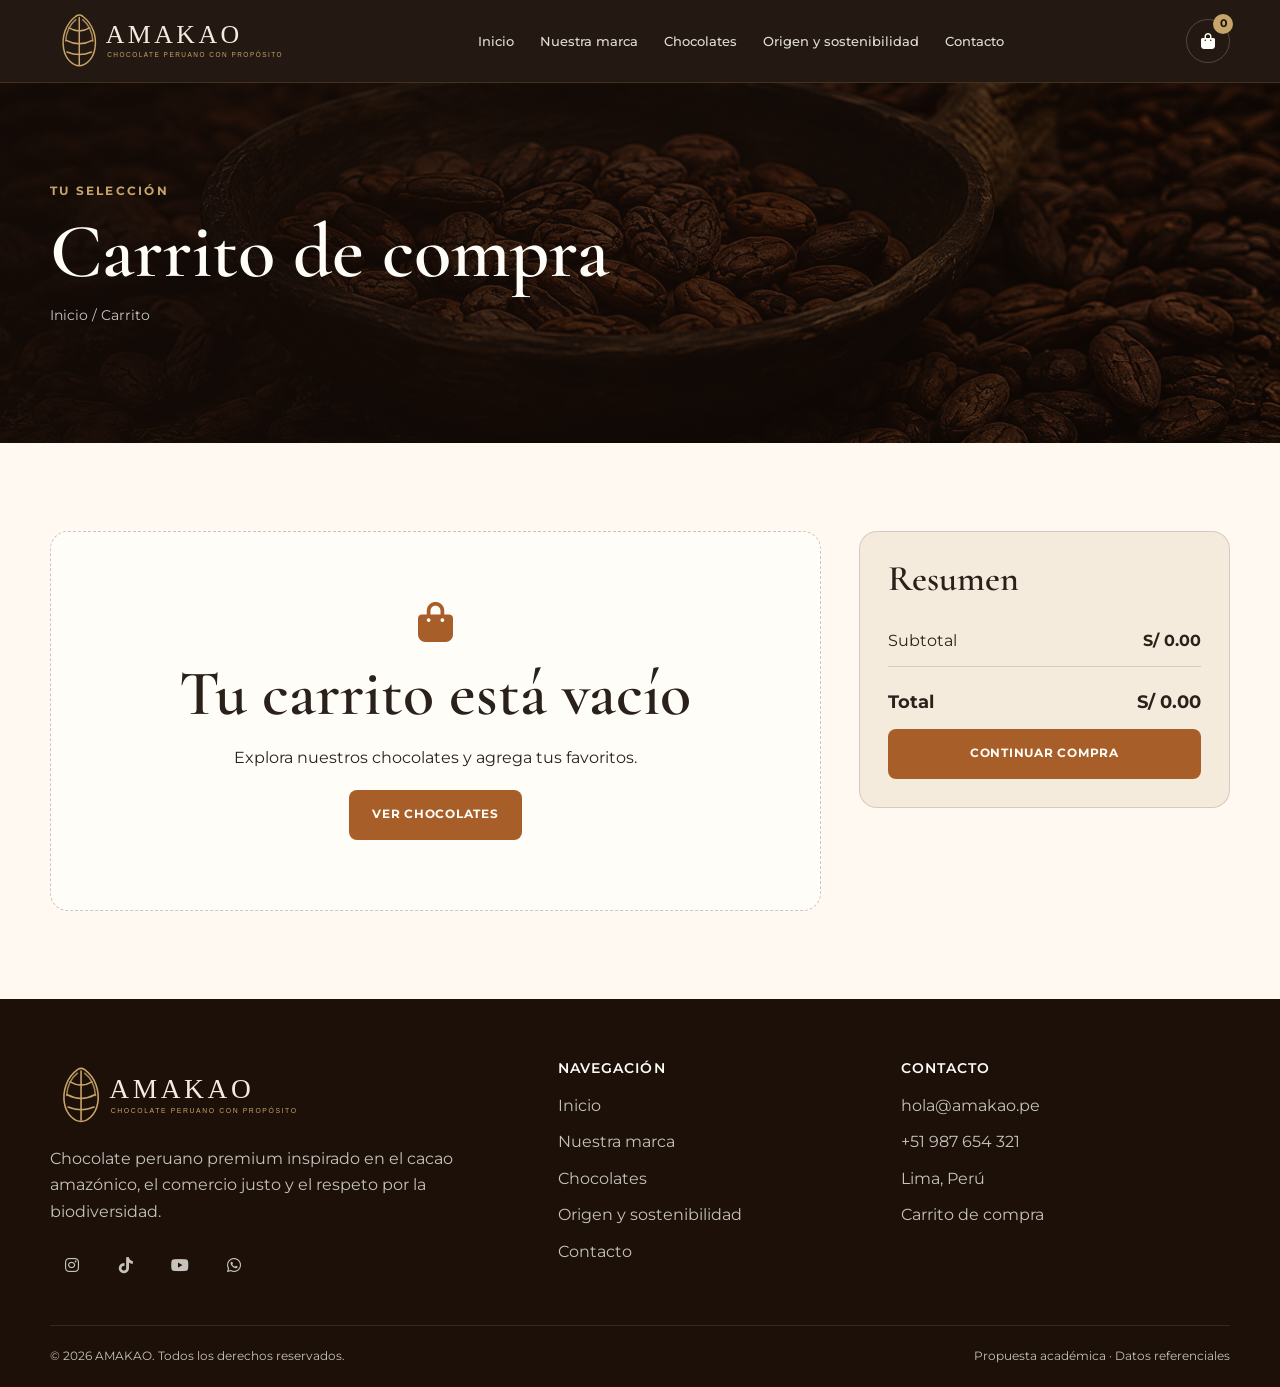
==== carrito.html @ 5d22a6dc "Se agrega el proyecto" ====
<!doctype html>
<html lang="es">
<head>
  <meta charset="utf-8">
  <meta name="viewport" content="width=device-width, initial-scale=1">
  <title>Carrito de compra | AMAKAO</title>
  <meta name="description" content="Revisa los chocolates agregados al carrito AMAKAO.">
  <link rel="icon" href="assets/favicon.svg" type="image/svg+xml">
  <link rel="stylesheet" href="https://cdnjs.cloudflare.com/ajax/libs/font-awesome/6.7.2/css/all.min.css">
  <link rel="stylesheet" href="css/styles.css">
</head>
<body>
<header class="site-header">
  <div class="container header-inner">
    <a class="brand" href="index.html" aria-label="AMAKAO, ir al inicio"><img src="assets/logo.svg" alt="AMAKAO, chocolate peruano con propósito"></a>
    <nav class="desktop-nav" aria-label="Navegación principal"><a href="index.html" class="">Inicio</a><a href="nuestra-marca.html" class="">Nuestra marca</a><a href="chocolates.html" class="">Chocolates</a><a href="origen-sostenibilidad.html" class="">Origen y sostenibilidad</a><a href="contacto.html" class="">Contacto</a></nav>
    <div class="header-actions">
      <a class="icon-button cart-link" href="carrito.html" aria-label="Ver carrito"><i class="fa-solid fa-bag-shopping"></i><span class="cart-count">0</span></a>
      <button class="icon-button menu-toggle" type="button" aria-label="Abrir menú" aria-expanded="false"><i class="fa-solid fa-bars"></i></button>
    </div>
  </div>
</header>
<div class="mobile-panel"><nav aria-label="Navegación móvil"><a href="index.html">Inicio</a><a href="nuestra-marca.html">Nuestra marca</a><a href="chocolates.html">Chocolates</a><a href="origen-sostenibilidad.html">Origen y sostenibilidad</a><a href="contacto.html">Contacto</a><a href="carrito.html">Carrito de compra</a></nav></div>
<main>
<section class="page-hero" style="background-image:linear-gradient(rgba(20,11,7,.3),rgba(20,11,7,.3)),url('image/image6.png')"><div class="container"><p class="eyebrow" style="color:#c7a46a">Tu selección</p><h1>Carrito de compra</h1><p class="breadcrumb">Inicio / Carrito</p></div></section>
<section class="section"><div class="container cart-layout"><div id="cartItems" class="cart-items" aria-live="polite"></div><aside id="cartSummary" class="cart-summary"></aside></div></section>
</main>
<footer class="site-footer">
  <div class="container footer-main">
    <div><img class="footer-logo" src="assets/logo.svg" alt="AMAKAO"><p>Chocolate peruano premium inspirado en el cacao amazónico, el comercio justo y el respeto por la biodiversidad.</p><div class="social-row"><a href="#" aria-label="Instagram"><i class="fa-brands fa-instagram"></i></a><a href="#" aria-label="TikTok"><i class="fa-brands fa-tiktok"></i></a><a href="#" aria-label="YouTube"><i class="fa-brands fa-youtube"></i></a><a href="#" aria-label="WhatsApp"><i class="fa-brands fa-whatsapp"></i></a></div></div>
    <div><h3 class="footer-title">Navegación</h3><div class="footer-links"><a href="index.html">Inicio</a><a href="nuestra-marca.html">Nuestra marca</a><a href="chocolates.html">Chocolates</a><a href="origen-sostenibilidad.html">Origen y sostenibilidad</a><a href="contacto.html">Contacto</a></div></div>
    <div><h3 class="footer-title">Contacto</h3><div class="footer-links"><span>hola@amakao.pe</span><span>+51 987 654 321</span><span>Lima, Perú</span><a href="carrito.html">Carrito de compra</a></div></div>
  </div>
  <div class="container footer-bottom"><span>© 2026 AMAKAO. Todos los derechos reservados.</span><span>Propuesta académica · Datos referenciales</span></div>
</footer>
<script src="js/main.js"></script>
</body>
</html>
---- css/styles.css ----
@import url('https://fonts.googleapis.com/css2?family=Cormorant+Garamond:wght@500;600;700&family=Montserrat:wght@400;500;600;700&display=swap');

:root {
  --chocolate-950: #1c1009;
  --chocolate-900: #2a170d;
  --chocolate-800: #3a2114;
  --copper: #a85e28;
  --copper-dark: #81451c;
  --gold: #c7a46a;
  --forest: #233a24;
  --forest-soft: #365337;
  --cream: #f5ebdd;
  --ivory: #fff9f1;
  --white: #fffdf8;
  --ink: #2b211b;
  --muted: #75675c;
  --line: rgba(58, 33, 20, 0.16);
  --shadow: 0 18px 50px rgba(28, 16, 9, 0.12);
  --radius-sm: 10px;
  --radius: 18px;
  --radius-lg: 28px;
  --container: 1180px;
}

* { box-sizing: border-box; }
html { scroll-behavior: smooth; }
body {
  margin: 0;
  color: var(--ink);
  background: var(--ivory);
  font-family: 'Montserrat', Arial, sans-serif;
  line-height: 1.65;
  -webkit-font-smoothing: antialiased;
}
body.menu-open { overflow: hidden; }
img { display: block; width: 100%; }
a { color: inherit; text-decoration: none; }
button, input, select, textarea { font: inherit; }
button { cursor: pointer; }
.container { width: min(calc(100% - 40px), var(--container)); margin-inline: auto; }
.section { padding: 88px 0; }
.section-sm { padding: 62px 0; }
.section-dark { color: var(--white); background: var(--chocolate-950); }
.section-forest { color: var(--white); background: var(--forest); }
.section-cream { background: var(--cream); }
.eyebrow {
  margin: 0 0 10px;
  color: var(--copper);
  font-size: .78rem;
  font-weight: 700;
  letter-spacing: .18em;
  text-transform: uppercase;
}
.section-title,
h1, h2, h3, h4 {
  margin: 0 0 18px;
  font-family: 'Cormorant Garamond', Georgia, serif;
  font-weight: 600;
  line-height: 1.05;
}
h1 { font-size: clamp(3.2rem, 7vw, 5.6rem); }
h2, .section-title { font-size: clamp(2.5rem, 5vw, 4rem); }
h3 { font-size: clamp(1.7rem, 3vw, 2.25rem); }
h4 { font-size: 1.45rem; }
p { margin: 0 0 18px; }
.lead { font-size: 1.08rem; color: #574b43; }
.section-dark .lead, .section-forest .lead { color: rgba(255,253,248,.8); }
.text-center { text-align: center; }
.max-copy { max-width: 720px; }
.max-copy.center { margin-inline: auto; }

/* Header */
.site-header {
  position: sticky;
  top: 0;
  z-index: 1000;
  background: rgba(28, 16, 9, .96);
  border-bottom: 1px solid rgba(199, 164, 106, .18);
  backdrop-filter: blur(12px);
}
.header-inner {
  min-height: 82px;
  display: flex;
  align-items: center;
  justify-content: space-between;
  gap: 24px;
}
.brand { display: inline-flex; align-items: center; flex-shrink: 0; }
.brand img { width: 245px; max-width: 48vw; height: auto; }
.desktop-nav { display: flex; align-items: center; gap: 26px; }
.desktop-nav a {
  position: relative;
  color: rgba(255,253,248,.86);
  font-size: .84rem;
  font-weight: 500;
  white-space: nowrap;
}
.desktop-nav a::after {
  content: '';
  position: absolute;
  left: 0;
  right: 100%;
  bottom: -10px;
  height: 2px;
  background: var(--gold);
  transition: right .25s ease;
}
.desktop-nav a:hover::after,
.desktop-nav a.active::after { right: 0; }
.desktop-nav a:hover,
.desktop-nav a.active { color: var(--white); }
.header-actions { display: flex; align-items: center; gap: 12px; }
.icon-button {
  width: 44px;
  height: 44px;
  display: inline-grid;
  place-items: center;
  color: var(--white);
  border: 1px solid rgba(255,255,255,.2);
  border-radius: 50%;
  background: transparent;
  transition: .2s ease;
}
.icon-button:hover { color: var(--gold); border-color: var(--gold); transform: translateY(-2px); }
.cart-link { position: relative; }
.cart-count {
  position: absolute;
  top: -6px;
  right: -4px;
  min-width: 20px;
  height: 20px;
  padding: 0 5px;
  display: grid;
  place-items: center;
  color: var(--chocolate-950);
  background: var(--gold);
  border-radius: 999px;
  font-size: .68rem;
  font-weight: 700;
}
.menu-toggle { display: none; }
.mobile-panel {
  position: fixed;
  inset: 82px 0 0;
  z-index: 999;
  display: none;
  background: rgba(28,16,9,.99);
  padding: 36px 20px;
}
.mobile-panel.open { display: block; }
.mobile-panel nav { display: grid; gap: 8px; }
.mobile-panel a {
  padding: 15px 4px;
  color: var(--white);
  border-bottom: 1px solid rgba(255,255,255,.1);
  font-family: 'Cormorant Garamond', Georgia, serif;
  font-size: 1.65rem;
}

/* Buttons */
.btn {
  display: inline-flex;
  align-items: center;
  justify-content: center;
  gap: 10px;
  min-height: 50px;
  padding: 13px 22px;
  border: 1px solid transparent;
  border-radius: 8px;
  font-size: .78rem;
  font-weight: 700;
  letter-spacing: .06em;
  text-transform: uppercase;
  transition: transform .2s ease, background .2s ease, border-color .2s ease, color .2s ease;
}
.btn:hover { transform: translateY(-2px); }
.btn-primary { color: var(--white); background: var(--copper); }
.btn-primary:hover { background: var(--copper-dark); }
.btn-outline-light { color: var(--white); border-color: rgba(255,255,255,.65); background: transparent; }
.btn-outline-light:hover { color: var(--chocolate-950); background: var(--white); border-color: var(--white); }
.btn-outline-dark { color: var(--chocolate-800); border-color: var(--chocolate-800); background: transparent; }
.btn-outline-dark:hover { color: var(--white); background: var(--chocolate-800); }
.btn-forest { color: var(--white); background: var(--forest); }
.btn-forest:hover { background: var(--forest-soft); }
.btn-block { width: 100%; }
.button-row { display: flex; flex-wrap: wrap; gap: 12px; }

/* Hero */
.hero {
  min-height: min(790px, calc(100vh - 82px));
  display: grid;
  align-items: center;
  color: var(--white);
  background:
    linear-gradient(90deg, rgba(11,7,4,.92) 0%, rgba(11,7,4,.68) 42%, rgba(11,7,4,.10) 74%),
    url('../image/image9.png') center/cover no-repeat;
}
.hero-content { max-width: 650px; padding: 90px 0; }
.hero h1 { max-width: 620px; }
.hero .lead { max-width: 610px; color: rgba(255,253,248,.84); }
.hero .button-row { margin-top: 30px; }

/* Inner hero */
.page-hero {
  min-height: 360px;
  display: grid;
  align-items: center;
  color: var(--white);
  background-position: center;
  background-size: cover;
  position: relative;
  overflow: hidden;
}
.page-hero::before {
  content: '';
  position: absolute;
  inset: 0;
  background: linear-gradient(90deg, rgba(20,11,7,.88), rgba(20,11,7,.38));
}
.page-hero .container { position: relative; z-index: 1; }
.page-hero h1 { font-size: clamp(3rem, 6vw, 5rem); margin-bottom: 12px; }
.breadcrumb { color: rgba(255,255,255,.76); font-size: .86rem; }

/* Cards and grids */
.features-grid { display: grid; grid-template-columns: repeat(3, 1fr); gap: 1px; background: var(--line); }
.feature {
  min-height: 235px;
  padding: 42px 34px;
  text-align: center;
  background: var(--ivory);
}
.feature-icon,
.value-icon,
.info-icon {
  width: 66px;
  height: 66px;
  margin: 0 auto 18px;
  display: grid;
  place-items: center;
  color: var(--copper);
  border: 1px solid rgba(168,94,40,.35);
  border-radius: 50%;
  font-size: 1.5rem;
}
.feature h3 { font-family: 'Montserrat', Arial, sans-serif; font-size: .9rem; letter-spacing: .07em; text-transform: uppercase; }
.product-grid { display: grid; grid-template-columns: repeat(4, 1fr); gap: 22px; }
.product-card {
  display: flex;
  flex-direction: column;
  overflow: hidden;
  background: var(--white);
  border: 1px solid var(--line);
  border-radius: var(--radius);
  box-shadow: 0 10px 28px rgba(28,16,9,.05);
  transition: transform .25s ease, box-shadow .25s ease;
}
.product-card:hover { transform: translateY(-7px); box-shadow: var(--shadow); }
.product-card-media { position: relative; aspect-ratio: 4/4.25; overflow: hidden; background: var(--cream); }
.product-card-media img { height: 100%; object-fit: cover; transition: transform .4s ease; }
.product-card:hover .product-card-media img { transform: scale(1.035); }
.product-badge {
  position: absolute;
  top: 14px;
  left: 14px;
  padding: 7px 10px;
  color: var(--white);
  background: var(--forest);
  border-radius: 999px;
  font-size: .68rem;
  font-weight: 700;
  letter-spacing: .06em;
  text-transform: uppercase;
}
.product-card-body { padding: 24px; display: flex; flex: 1; flex-direction: column; }
.product-card h3 { margin-bottom: 8px; font-size: 1.65rem; }
.product-card p { color: var(--muted); font-size: .9rem; }
.product-meta { display: flex; justify-content: space-between; gap: 12px; margin-top: auto; padding-top: 14px; align-items: center; }
.price { color: var(--chocolate-800); font-weight: 700; }
.card-actions { display: grid; grid-template-columns: 1fr auto; gap: 8px; margin-top: 16px; }
.card-actions .btn { padding-inline: 14px; }
.quick-add {
  width: 50px;
  min-height: 50px;
  display: grid;
  place-items: center;
  color: var(--white);
  background: var(--forest);
  border: 0;
  border-radius: 8px;
  transition: .2s ease;
}
.quick-add:hover { background: var(--forest-soft); transform: translateY(-2px); }

/* Split sections */
.split { display: grid; grid-template-columns: 1fr 1fr; min-height: 540px; }
.split-content { padding: clamp(44px, 7vw, 90px); display: flex; flex-direction: column; justify-content: center; }
.split-image { min-height: 420px; background-position: center; background-size: cover; }
.story-image { background-image: url('../image/image10.png'); }
.brand-image { background: url('../image/image7.png') center/cover no-repeat; border-radius: var(--radius-lg); min-height: 540px; }
.amazon-image { background: url('../image/image7.png') center/cover no-repeat; }
.contact-hero { background-image: url('../image/image9.png'); }
.brand-hero { background-image: url('../image/image7.png'); }
.products-hero { background-image: linear-gradient(rgba(20,11,7,.25),rgba(20,11,7,.25)), url('../image/image3.png'); background-position: center 42%; }
.origin-hero { background-image: url('../image/image6.png'); }

/* Values */
.values-grid { display: grid; grid-template-columns: repeat(6, 1fr); gap: 18px; margin-top: 38px; }
.value-item { padding: 24px 12px; text-align: center; }
.value-item .value-icon { width: 56px; height: 56px; font-size: 1.2rem; }
.value-item strong { display: block; font-size: .82rem; }

/* Editorial blocks */
.two-column { display: grid; grid-template-columns: 1fr 1fr; gap: clamp(35px, 7vw, 90px); align-items: center; }
.content-card { padding: 32px; background: var(--white); border: 1px solid var(--line); border-radius: var(--radius); box-shadow: var(--shadow); }
.timeline { display: grid; gap: 18px; margin-top: 30px; }
.timeline-item { display: grid; grid-template-columns: 46px 1fr; gap: 16px; align-items: start; }
.timeline-number { width: 46px; height: 46px; display: grid; place-items: center; color: var(--white); background: var(--copper); border-radius: 50%; font-weight: 700; }

/* Sustainability */
.sustain-grid { display: grid; grid-template-columns: repeat(5, 1fr); gap: 18px; margin-top: 36px; }
.sustain-card {
  overflow: hidden;
  display: flex;
  flex-direction: column;
  background: var(--white);
  border-radius: var(--radius);
  border: 1px solid var(--line);
  transition: transform .25s ease, box-shadow .25s ease;
}
.sustain-card:hover {
  transform: translateY(-6px);
  box-shadow: var(--shadow);
}
.sustain-media {
  height: 190px;
  position: relative;
  overflow: hidden;
  background: var(--forest);
}
.sustain-media img {
  width: 100%;
  height: 100%;
  object-fit: cover;
  transition: transform .45s ease;
}
.sustain-media::after {
  content: '';
  position: absolute;
  inset: 0;
  pointer-events: none;
  background: linear-gradient(to bottom, rgba(28,16,9,.02), rgba(28,16,9,.16));
}
.sustain-card:hover .sustain-media img { transform: scale(1.055); }

/* Ajusta el enfoque de la misma fotografía en cada tarjeta */
.sustain-card:nth-child(1) .sustain-media img { object-position: 52% 38%; }
.sustain-card:nth-child(2) .sustain-media img { object-position: 30% 18%; }
.sustain-card:nth-child(3) .sustain-media img { object-position: 46% 55%; }
.sustain-card:nth-child(4) .sustain-media img { object-position: 88% 42%; }
.sustain-card:nth-child(5) .sustain-media img { object-position: 88% 88%; }

.sustain-body { padding: 22px; }
.sustain-body h3 { font-size: 1.45rem; }
.sustain-body p { color: var(--muted); font-size: .88rem; }
.quote-banner {
  min-height: 310px;
  display: grid;
  place-items: center;
  padding: 40px;
  text-align: center;
  color: var(--white);
  background: linear-gradient(rgba(28,16,9,.68),rgba(28,16,9,.68)), url('../image/image6.png') center/cover no-repeat;
}
.quote-banner blockquote { max-width: 850px; margin: 0; font-family: 'Cormorant Garamond', Georgia, serif; font-size: clamp(2rem, 4vw, 3.5rem); line-height: 1.15; }

/* Forms */
.contact-grid { display: grid; grid-template-columns: 1.2fr .8fr; gap: 58px; align-items: start; }
.form-grid { display: grid; grid-template-columns: 1fr 1fr; gap: 16px; }
.form-group { display: grid; gap: 8px; }
.form-group.full { grid-column: 1 / -1; }
label { font-size: .82rem; font-weight: 600; color: var(--chocolate-800); }
input, select, textarea {
  width: 100%;
  border: 1px solid rgba(58,33,20,.2);
  border-radius: 8px;
  background: var(--white);
  color: var(--ink);
  padding: 14px 15px;
  outline: none;
  transition: border .2s ease, box-shadow .2s ease;
}
input:focus, select:focus, textarea:focus { border-color: var(--copper); box-shadow: 0 0 0 4px rgba(168,94,40,.11); }
textarea { min-height: 150px; resize: vertical; }
.contact-info { display: grid; gap: 20px; }
.contact-item { display: grid; grid-template-columns: 48px 1fr; gap: 14px; align-items: center; }
.contact-item .info-icon { width: 48px; height: 48px; margin: 0; font-size: 1rem; }
.social-row { display: flex; flex-wrap: wrap; gap: 10px; margin-top: 16px; }
.social-row a { width: 44px; height: 44px; display: grid; place-items: center; border: 1px solid var(--line); border-radius: 50%; transition: .2s ease; }
.social-row a:hover { color: var(--white); background: var(--copper); border-color: var(--copper); transform: translateY(-2px); }
.form-message { margin-top: 14px; padding: 12px 14px; border-radius: 8px; display: none; }
.form-message.success { display: block; color: #204f2d; background: #e5f4e8; }

/* Catalog filters */
.catalog-toolbar { display: flex; justify-content: space-between; gap: 20px; align-items: center; margin-bottom: 34px; }
.filter-group { display: flex; flex-wrap: wrap; gap: 8px; }
.filter-button { padding: 10px 16px; border: 1px solid var(--line); background: var(--white); border-radius: 999px; font-size: .8rem; font-weight: 600; }
.filter-button.active, .filter-button:hover { color: var(--white); background: var(--forest); border-color: var(--forest); }
.catalog-search { max-width: 320px; }

/* Product detail */
.product-detail { display: grid; grid-template-columns: minmax(0, 1fr) minmax(360px, .9fr); gap: clamp(40px, 7vw, 90px); align-items: start; }
.product-gallery { position: sticky; top: 110px; }
.product-main-image { overflow: hidden; border-radius: var(--radius-lg); background: var(--cream); border: 1px solid var(--line); }
.product-main-image img { aspect-ratio: 1 / 1.05; object-fit: cover; }
.product-detail-copy .product-kicker { color: var(--copper); font-size: .78rem; font-weight: 700; letter-spacing: .14em; text-transform: uppercase; }
.product-detail-copy h1 { color: var(--chocolate-800); font-size: clamp(3rem, 5vw, 4.8rem); }
.product-detail-price { margin: 18px 0; color: var(--chocolate-800); font-size: 1.5rem; font-weight: 700; }
.product-bullets { display: grid; gap: 12px; padding: 0; margin: 28px 0; list-style: none; }
.product-bullets li { display: flex; gap: 12px; align-items: flex-start; }
.product-bullets i { color: var(--copper); margin-top: 6px; }
.quantity-row { display: flex; gap: 12px; align-items: center; margin: 24px 0; }
.quantity-control { display: inline-flex; align-items: center; border: 1px solid var(--line); border-radius: 8px; overflow: hidden; }
.quantity-control button { width: 44px; height: 48px; border: 0; background: var(--cream); color: var(--chocolate-800); }
.quantity-control input { width: 54px; height: 48px; border: 0; border-radius: 0; text-align: center; padding: 0; }
.detail-panels { display: grid; gap: 12px; margin-top: 34px; }
.detail-panel { padding: 18px 20px; border: 1px solid var(--line); border-radius: 10px; background: var(--white); }
.detail-panel summary { cursor: pointer; font-weight: 700; color: var(--chocolate-800); }
.detail-panel p { margin: 12px 0 0; color: var(--muted); }

/* Cart */
.cart-layout { display: grid; grid-template-columns: minmax(0, 1.35fr) minmax(320px, .65fr); gap: 38px; align-items: start; }
.cart-items { display: grid; gap: 18px; }
.cart-item { display: grid; grid-template-columns: 140px 1fr auto; gap: 22px; align-items: center; padding: 18px; background: var(--white); border: 1px solid var(--line); border-radius: var(--radius); }
.cart-item img { width: 140px; aspect-ratio: 1; object-fit: cover; border-radius: 12px; background: var(--cream); }
.cart-item h3 { margin-bottom: 6px; font-size: 1.55rem; }
.cart-item p { margin-bottom: 8px; color: var(--muted); font-size: .86rem; }
.cart-item-actions { display: flex; align-items: center; gap: 12px; flex-wrap: wrap; }
.remove-button { color: #8b2e24; background: transparent; border: 0; font-size: .8rem; font-weight: 700; }
.cart-line-price { text-align: right; font-weight: 700; color: var(--chocolate-800); }
.cart-summary { position: sticky; top: 112px; padding: 28px; background: var(--cream); border: 1px solid var(--line); border-radius: var(--radius); }
.summary-row { display: flex; justify-content: space-between; gap: 18px; padding: 12px 0; border-bottom: 1px solid var(--line); }
.summary-row.total { padding-top: 20px; border: 0; font-size: 1.12rem; font-weight: 700; }
.empty-cart { padding: 70px 30px; text-align: center; background: var(--white); border: 1px dashed rgba(58,33,20,.25); border-radius: var(--radius); }
.empty-cart i { font-size: 2.5rem; color: var(--copper); margin-bottom: 18px; }

/* Newsletter */
.newsletter { display: grid; grid-template-columns: 1fr auto; gap: 24px; align-items: center; }
.newsletter-form { display: flex; min-width: min(100%, 430px); }
.newsletter-form input { border-radius: 8px 0 0 8px; border-color: rgba(255,255,255,.24); background: rgba(255,255,255,.08); color: var(--white); }
.newsletter-form input::placeholder { color: rgba(255,255,255,.55); }
.newsletter-form .btn { border-radius: 0 8px 8px 0; }

/* Footer */
.site-footer { color: rgba(255,253,248,.75); background: var(--chocolate-950); }
.footer-main { padding: 62px 0 38px; display: grid; grid-template-columns: 1.25fr .8fr .9fr; gap: 50px; }
.footer-logo { width: 260px; max-width: 100%; margin-bottom: 16px; }
.footer-title { color: var(--white); font-family: 'Montserrat', Arial, sans-serif; font-size: .86rem; letter-spacing: .08em; text-transform: uppercase; }
.footer-links { display: grid; gap: 10px; }
.footer-links a:hover { color: var(--gold); }
.footer-bottom { padding: 20px 0; border-top: 1px solid rgba(255,255,255,.1); display: flex; justify-content: space-between; gap: 20px; font-size: .78rem; }

/* Utility */
.notice { padding: 16px 18px; color: #5c471e; background: #fff1ca; border: 1px solid #ead18c; border-radius: 10px; }
.hidden { display: none !important; }
.fade-in { animation: fadeIn .45s ease both; }
@keyframes fadeIn { from { opacity: 0; transform: translateY(12px); } to { opacity: 1; transform: none; } }

/* Responsive */
@media (max-width: 1080px) {
  .desktop-nav { display: none; }
  .menu-toggle { display: inline-grid; }
  .features-grid { grid-template-columns: repeat(3, 1fr); }
  .product-grid { grid-template-columns: repeat(2, 1fr); }
  .values-grid { grid-template-columns: repeat(3, 1fr); }
  .sustain-grid { grid-template-columns: repeat(3, 1fr); }
  .cart-layout { grid-template-columns: 1fr; }
  .cart-summary { position: static; }
}

@media (max-width: 820px) {
  .section { padding: 68px 0; }
  .header-inner { min-height: 72px; }
  .mobile-panel { inset: 72px 0 0; }
  .brand img { width: 205px; }
  .hero { min-height: 700px; background-position: 62% center; }
  .hero { background-image: linear-gradient(90deg, rgba(11,7,4,.91), rgba(11,7,4,.55)), url('../assets/hero-cacao.svg'); }
  .features-grid { grid-template-columns: 1fr; }
  .feature { min-height: auto; }
  .split, .two-column, .contact-grid, .product-detail { grid-template-columns: 1fr; }
  .split-image { min-height: 430px; }
  .split-content { order: 1; }
  .split-image { order: 2; }
  .brand-image { min-height: 430px; }
  .sustain-grid { grid-template-columns: repeat(2, 1fr); }
  .newsletter { grid-template-columns: 1fr; }
  .newsletter-form { min-width: 0; width: 100%; }
  .footer-main { grid-template-columns: 1fr 1fr; }
  .footer-main > :first-child { grid-column: 1 / -1; }
  .product-gallery { position: static; }
  .cart-item { grid-template-columns: 110px 1fr; }
  .cart-item img { width: 110px; }
  .cart-line-price { grid-column: 2; text-align: left; }
  .catalog-toolbar { align-items: stretch; flex-direction: column; }
  .catalog-search { max-width: none; }
}

@media (max-width: 580px) {
  .container { width: min(calc(100% - 28px), var(--container)); }
  .site-header .brand img { width: 170px; }
  .header-actions { gap: 6px; }
  .icon-button { width: 40px; height: 40px; }
  .hero { min-height: 680px; background-position: 68% center; }
  .hero-content { padding: 76px 0; }
  .hero h1 { font-size: clamp(3.1rem, 16vw, 4.6rem); }
  .button-row { display: grid; }
  .button-row .btn { width: 100%; }
  .page-hero { min-height: 300px; }
  .page-hero h1 { font-size: 3.2rem; }
  .product-grid { grid-template-columns: 1fr; }
  .values-grid { grid-template-columns: repeat(2, 1fr); }
  .sustain-grid { grid-template-columns: 1fr; }
  .form-grid { grid-template-columns: 1fr; }
  .form-group.full { grid-column: auto; }
  .card-actions { grid-template-columns: 1fr 50px; }
  .newsletter-form { display: grid; gap: 10px; }
  .newsletter-form input, .newsletter-form .btn { border-radius: 8px; }
  .footer-main { grid-template-columns: 1fr; }
  .footer-main > :first-child { grid-column: auto; }
  .footer-bottom { flex-direction: column; }
  .cart-item { grid-template-columns: 90px 1fr; gap: 14px; }
  .cart-item img { width: 90px; }
  .cart-item-actions { align-items: flex-start; flex-direction: column; }
  .quantity-row { align-items: stretch; flex-direction: column; }
  .quantity-row .btn { width: 100%; }
}
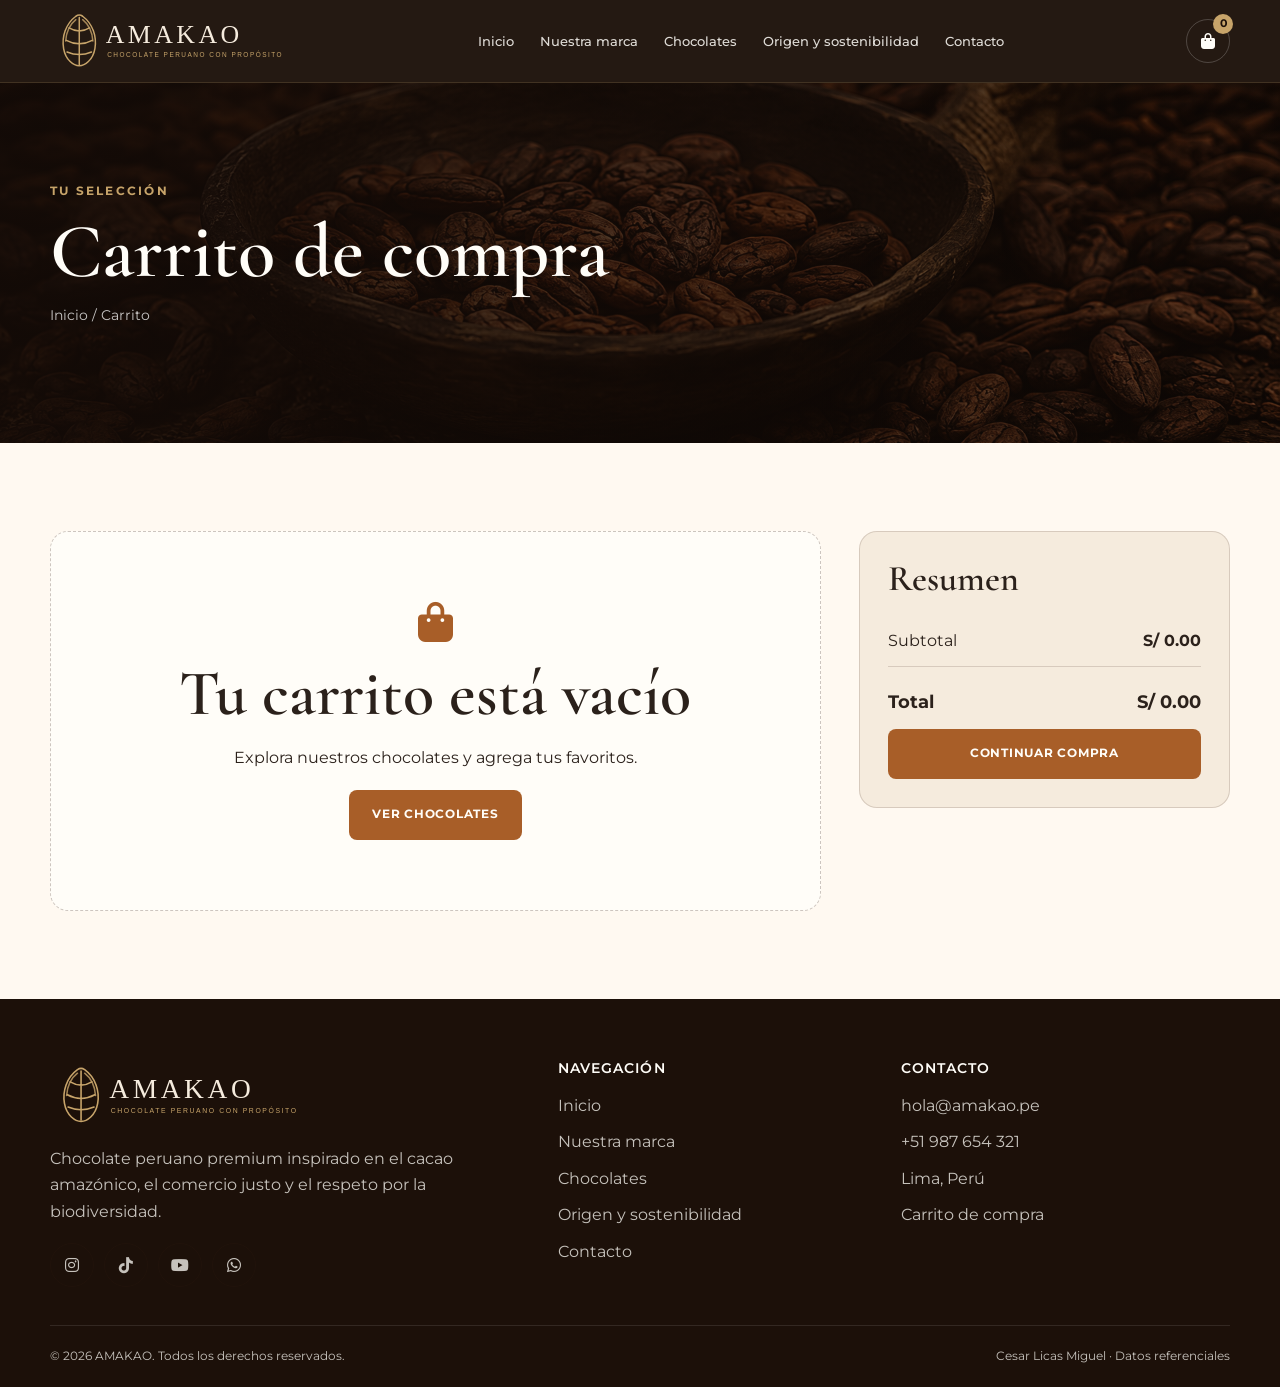
==== commit 0eb61947: "Update carrito.html" ====
--- a/carrito.html
+++ b/carrito.html
@@ -31,8 +31,8 @@
     <div><h3 class="footer-title">Navegación</h3><div class="footer-links"><a href="index.html">Inicio</a><a href="nuestra-marca.html">Nuestra marca</a><a href="chocolates.html">Chocolates</a><a href="origen-sostenibilidad.html">Origen y sostenibilidad</a><a href="contacto.html">Contacto</a></div></div>
     <div><h3 class="footer-title">Contacto</h3><div class="footer-links"><span>hola@amakao.pe</span><span>+51 987 654 321</span><span>Lima, Perú</span><a href="carrito.html">Carrito de compra</a></div></div>
   </div>
-  <div class="container footer-bottom"><span>© 2026 AMAKAO. Todos los derechos reservados.</span><span>Propuesta académica · Datos referenciales</span></div>
+  <div class="container footer-bottom"><span>© 2026 AMAKAO. Todos los derechos reservados.</span><span>Cesar Licas Miguel · Datos referenciales</span></div>
 </footer>
 <script src="js/main.js"></script>
 </body>
-</html>+</html>
